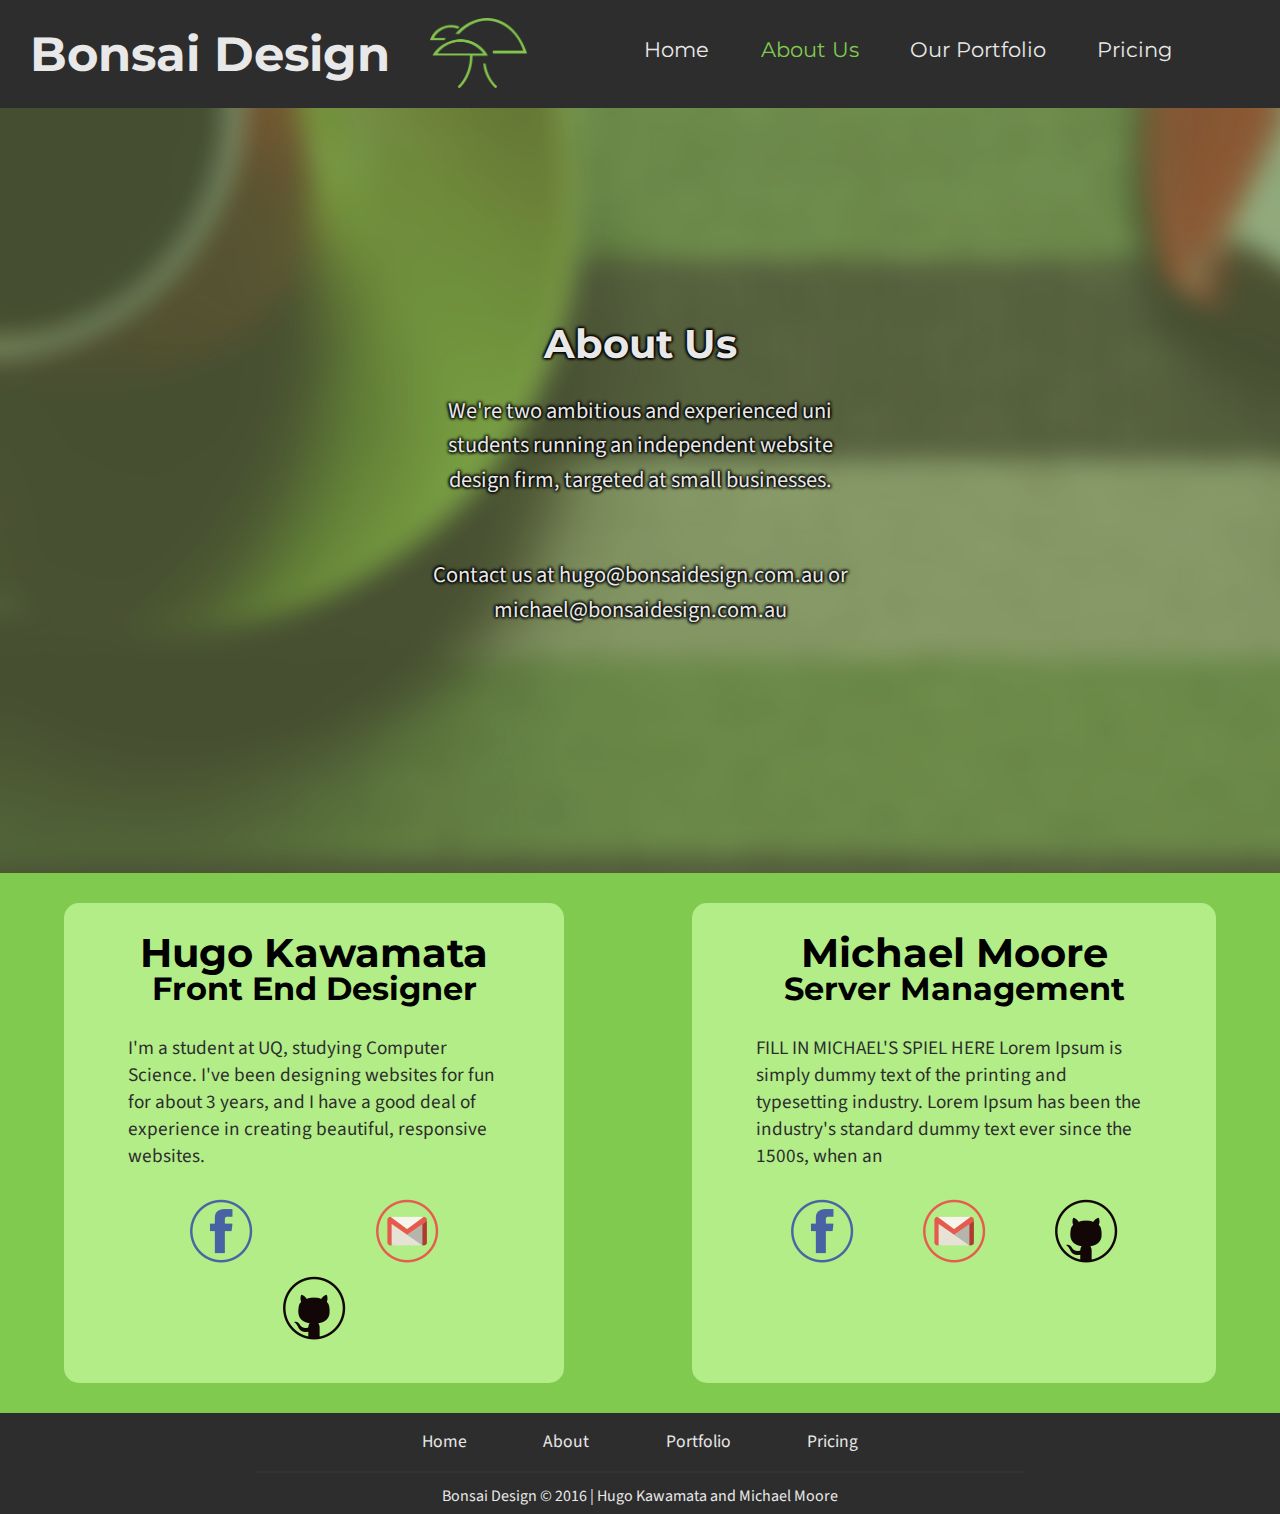
==== about-us.html @ 7cdf1235 "About Us page" ====
<!DOCTYPE html>
<html lang="en">
<head>
    <meta charset="utf-8">
    <meta name="viewport" content="width=device-width" />
    <meta name="description" content="Grow your local business and increase customer reach with a strong social media presence and mobile-friendly website.">
    <title>About Us | Bonsai Design</title>
    
    <link rel="stylesheet" href="css/reset.css">
    <link rel="icon" href="favicon.ico" type="image/x-icon">
    <link rel="stylesheet" media="screen" href="css/bonsai-style.css">
    <link href="https://fonts.googleapis.com/css?family=Lato|Montserrat|Open+Sans|Raleway|Source+Sans+Pro" rel="stylesheet">
    
    <script type="text/javascript" src="js/jquery-3.1.1.min.js"></script>
    <script type="text/javascript" src="js/script.js"></script>
 
</head>
<body>
    <div id="body-container">
        <header id="page-head">
            <h1 id="page-title">Bonsai Design</h1>
            <div id="logo">
                <a href="index.html">
                    <img class="head-logo" src="resources/images/bonsai-green-medium.png" alt="Bonsai Design Logo">
                </a>
            </div>
            <nav>
                <ul id="navbar">
                    <li>
                        <a href="index.html"><div>Home</div></a>
                        <div class="nav-under"></div>
                    </li>
                    <li>
                        <a class="active" href="about-us.html"><div>About Us</div></a>
                        <div class="nav-under"></div>
                    </li>
                    <li>
                        <a href="portfolio.html"><div>Our Portfolio</div></a>
                        <div class="nav-under"></div>
                    </li>
                    <li>
                        <a href="pricing.html"><div>Pricing</div></a>
                        <div class="nav-under"></div>
                    </li>
                </ul>
            </nav>
        </header>
        <div id="covertron" class="about-covertron">
            <div id="covertron-filter">
                <div id="covertron-text">
                    <h2>About Us</h2>
                    <h4>We're two ambitious and experienced uni students running an independent website design firm, targeted at small businesses.</h4>
                    <h4>Contact us at hugo@bonsaidesign.com.au or michael@bonsaidesign.com.au</h4>
                </div>
            </div>
        </div>
        <div id="main-body">
            <div class="profile-wrapper">
                <div class="profile">
                    <h2>Hugo Kawamata</h2>
                    <h3>Front End Designer</h3>
                    <p>I'm a student at UQ, studying Computer Science. I've been designing websites
                    for fun for about 3 years, and I have a good deal of experience in creating beautiful, 
                    responsive websites.</p>
                    <div class="icon-container">
                        <a href="https://www.facebook.com/hugo.kawamata">
                            <img src="resources/images/icon-fb.png" alt="Contact me directly on Facebook" />
                        </a>
                        <a href="mailto:hugo@bonsaidesign.com.au" >
                            <img src="resources/images/icon-gmail.png" alt="Email me at my Bonsai Design email address for business proposals" />
                        </a>
                        <a href="https://github.com/HugoKawamata">
                            <img src="resources/images/icon-github.png" alt="Check out my GitHub account to see my previous projects" />
                        </a>
                    </div>
                </div>
                <div class="profile">
                    <h2>Michael Moore</h2>
                    <h3>Server Management</h3>
                    <p>FILL IN MICHAEL'S SPIEL HERE Lorem Ipsum is simply dummy text of the printing and typesetting 
                    industry. Lorem Ipsum has been the industry's standard dummy text ever since the 1500s, when an 
                    </p>
                    <div class="icon-container">
                        <a href="https://www.facebook.com/michael.moore.7330">
                            <img src="resources/images/icon-fb.png" alt="Contact me directly on Facebook" />
                        </a>
                        <a href="mailto:michael@bonsaidesign.com.au" >
                            <img src="resources/images/icon-gmail.png" alt="Email me at my Bonsai Design email address for business proposals" />
                        </a>
                        <a href="https://github.com/michael1997">
                            <img src="resources/images/icon-github.png" alt="Check out my GitHub account to see my previous projects" />
                        </a>
                    </div>
                </div>
            </div>
        </div>
        <footer id="page-foot">
            <div id="footer-links">
                <ul>
                    <a href="bonsai-design.html"><li>Home</li></a>
                    <a href="bonsai-design.html"><li>About</li></a>
                    <a href="bonsai-portfolio.html"><li>Portfolio</li></a>
                    <a href="bonsai-pricing.html"><li>Pricing</li></a>
                </ul>
            </div>
            <div class="underline"></div>
            <div id="footer-co">
                Bonsai Design © 2016 | Hugo Kawamata and Michael Moore
            </div>
        </footer>
    </div>
</body>

</html>
---- css/bonsai-style.css ----
/* Variables and Mixins */
/* Variables */
/* Mixins */
/* Keyframes */
@keyframes fadein {
  0% {
    opacity: 0;
    text-shadow: none; }
  100% {
    opacity: 1;
    text-shadow: -1px -1px 3px #000, 1px -1px 3px #000, -1px 1px 3px #000, 1px 1px 3px #000; } }
/* Element specific */
body {
  font-family: "Source Sans Pro", sans-serif;
  color: #2D2D2D;
  background-color: #80CA50; }

h1, h2, h3 {
  font-family: "Montserrat";
  font-weight: bold;
  color: #000000;
  text-align: center; }

h1 {
  font-size: 3em;
  padding: 30px; }

h2 {
  font-size: 2.5em; }

h3 {
  font-size: 2em; }

@media (max-width: 639px) {
  h1 {
    font-size: 2.5em; }

  h2 {
    font-size: 2em; }

  h3 {
    font-size: 1.6em; } }
a {
  text-decoration: none;
  color: #FBA100; }

a:visited {
  color: #C06014; }

.underline {
  height: 2px;
  background-color: #333;
  width: 60%;
  margin: auto;
  margin-top: 10px;
  margin-bottom: 15px; }

/* Covertron */
#covertron {
  height: 85vh;
  width: 100%;
  background-image: url(../resources/images/covertronblur.jpg);
  margin-bottom: 30px; }
  #covertron #covertron-filter {
    height: 85vh;
    width: 100%;
    background-color: rgba(71, 128, 30, 0.4);
    display: flex; }
  @media (max-width: 639px) {
    #covertron #covertron-text {
      margin: 20% 0;
      text-shadow: -1px -1px 3px #000, 1px -1px 3px #000, -1px 1px 3px #000, 1px 1px 3px #000; }
      #covertron #covertron-text p {
        display: none; }
      #covertron #covertron-text h1, #covertron #covertron-text h2, #covertron #covertron-text h4 {
        color: #E8E8E8;
        animation-name: fadein;
        animation-duration: 2s; }
      #covertron #covertron-text h4 {
        font-size: 1.4em;
        line-height: 1.55em;
        text-align: center;
        padding: 30px 5%; } }
  @media (min-width: 640px) {
    #covertron #covertron-text {
      margin: auto;
      align-self: center;
      animation-name: fadein;
      animation-duration: 2s;
      width: 50%;
      color: #E8E8E8;
      text-shadow: -1px -1px 3px #000, 1px -1px 3px #000, -1px 1px 3px #000, 1px 1px 3px #000; }
      #covertron #covertron-text p, #covertron #covertron-text h4 {
        font-size: 1.4em;
        line-height: 1.55em;
        text-align: center;
        padding: 30px 5%;
        margin: 0 10%;
        animation-name: fadein;
        animation-duration: 2s; }
      #covertron #covertron-text h1, #covertron #covertron-text h2 {
        color: #E8E8E8;
        animation-name: fadein;
        animation-duration: 2s; } }

/* Main body */
.nav-under {
  width: 0px;
  height: 2px;
  background-color: #80CA50;
  margin: auto;
  margin-top: 5px; }

@media (max-width: 639px) {
  .nav-under {
    display: none; } }
#page-head {
  font-family: "Montserrat", sans-serif;
  color: #FFF;
  background-color: #2D2D2D;
  display: flex; }
  #page-head #page-title {
    color: #E8E8E8; }
  @media (max-width: 639px) {
    #page-head #page-title {
      display: none; } }
  #page-head #logo {
    margin: auto;
    padding: 0 10px; }
  #page-head .head-logo {
    margin: auto;
    align-self: center;
    height: 70px; }
  #page-head nav {
    flex-grow: 1;
    font-size: 1.3em;
    padding: 10px;
    display: flex;
    align-items: center;
    justify-content: space-around; }
    #page-head nav #navbar {
      flex-grow: 1;
      margin: 0px 10%;
      display: flex;
      flex-wrap: wrap;
      justify-content: space-around; }
      #page-head nav #navbar li {
        padding: 0 10px; }
      #page-head nav #navbar a {
        color: #E8E8E8;
        width: auto; }
      #page-head nav #navbar li:hover > .nav-under {
        transition: width 0.5s;
        width: 100%; }
      @media (max-width: 639px) {
        #page-head nav #navbar li:hover > .nav-under {
          display: none; }
        #page-head nav #navbar li {
          padding-bottom: 10px; } }
      #page-head nav #navbar .active {
        color: #80CA50; }

#main-body p {
  padding: 30px 0px;
  font-size: 1.2em;
  line-height: 1.4em; }
#main-body .info-cont {
  margin: 0px;
  display: flex;
  border-radius: 15px;
  background-color: #B2ED87;
  padding: 4%;
  margin-bottom: 30px; }
  #main-body .info-cont .info-cont-text {
    padding: 0px 5%;
    width: 70%; }
    #main-body .info-cont .info-cont-text p {
      line-height: 1.4em; }
  #main-body .info-cont .info-cont-img {
    width: 20%;
    display: flex; }
    #main-body .info-cont .info-cont-img img {
      width: 100%;
      align-self: center; }
@media (min-width: 640px) {
  #main-body .info-cont {
    margin: 0 20%;
    margin-bottom: 30px; } }
@media (max-width: 639px) {
  #main-body .info-cont {
    padding: 4% 0; }
    #main-body .info-cont .info-cont-text {
      width: 100%; }
    #main-body .info-cont .info-cont-img {
      width: 50%;
      margin: auto; }
  #main-body .slide-right {
    flex-wrap: wrap; }
  #main-body .slide-left {
    flex-wrap: wrap-reverse; } }
#main-body .profile-wrapper {
  display: flex; }
  #main-body .profile-wrapper .profile {
    flex-grow: 1;
    padding: 30px 5%;
    margin: 0 5%;
    margin-bottom: 30px;
    border-radius: 15px;
    background-color: #B2ED87; }
    #main-body .profile-wrapper .profile .icon-container {
      display: flex;
      flex-wrap: wrap;
      justify-content: space-around; }
      #main-body .profile-wrapper .profile .icon-container a {
        text-align: center;
        padding-bottom: 10px; }
      #main-body .profile-wrapper .profile .icon-container img {
        width: 50%; }
@media (max-width: 639px) {
  #main-body .profile-wrapper {
    flex-wrap: wrap; } }

#page-foot {
  background-color: #2D2D2D; }
  #page-foot #footer-links ul {
    padding: 20px 30% 10px 30%;
    list-style: none;
    display: flex;
    justify-content: space-around; }
    #page-foot #footer-links ul li {
      padding: 0 5px; }
    #page-foot #footer-links ul a {
      color: #E8E8E8;
      font-size: 1.1em; }
  #page-foot #footer-co {
    color: #E8E8E8;
    text-align: center;
    padding-bottom: 10px; }

/*# sourceMappingURL=bonsai-style.css.map */
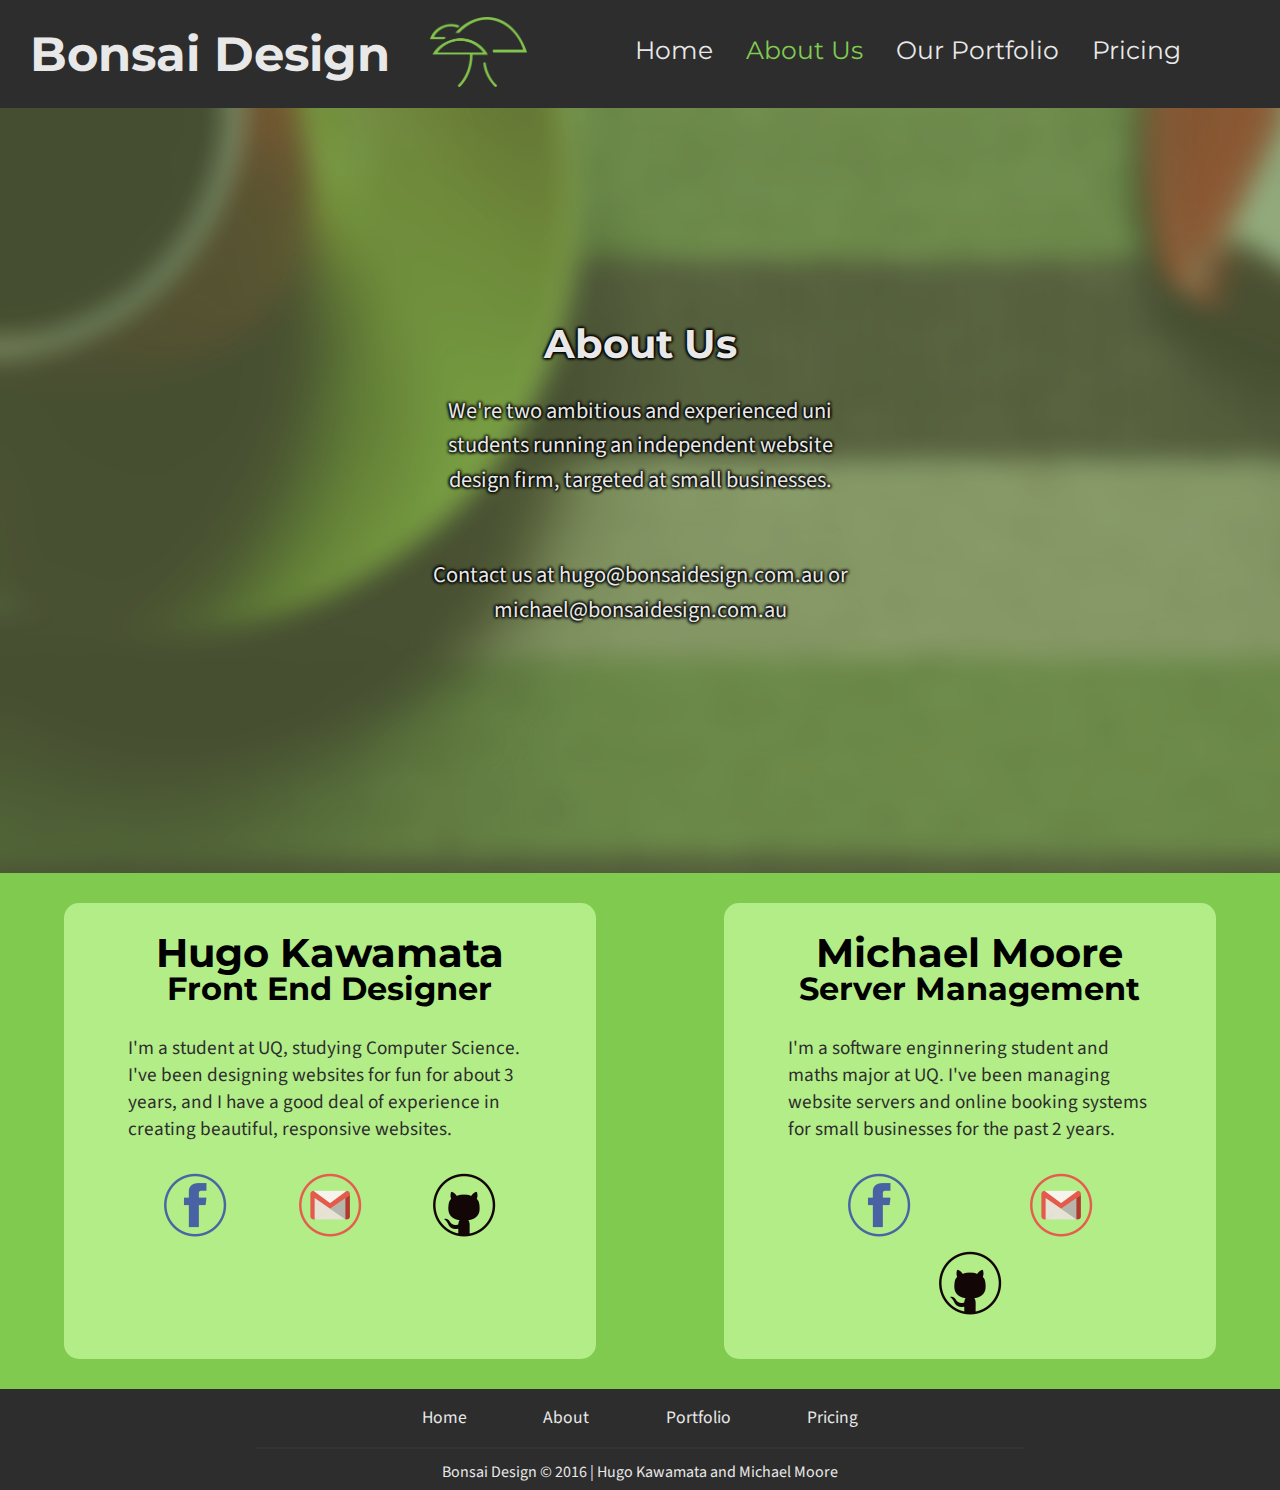
==== commit 772f4b78: "wrote some content and personal bio, need a dot point section on what our websites have -seo etc" ====
--- a/about-us.html
+++ b/about-us.html
@@ -77,8 +77,7 @@
                 <div class="profile">
                     <h2>Michael Moore</h2>
                     <h3>Server Management</h3>
-                    <p>FILL IN MICHAEL'S SPIEL HERE Lorem Ipsum is simply dummy text of the printing and typesetting 
-                    industry. Lorem Ipsum has been the industry's standard dummy text ever since the 1500s, when an 
+                    <p>I'm a software enginnering student and maths major at UQ. I've been managing website servers and online booking systems for small businesses for the past 2 years.
                     </p>
                     <div class="icon-container">
                         <a href="https://www.facebook.com/michael.moore.7330">
--- a/css/bonsai-style.css
+++ b/css/bonsai-style.css
@@ -42,6 +42,7 @@
     font-size: 1.6em; } }
 a {
   text-decoration: none;
+  font-size: 1.2em;
   color: #FBA100; }
 
 a:visited {
@@ -182,6 +183,19 @@
     #main-body .info-cont .info-cont-img img {
       width: 100%;
       align-self: center; }
+#main-body .portfolio-item {
+  flex-wrap: wrap;
+  text-align: center;
+  justify-content: center; }
+  #main-body .portfolio-item p {
+    text-align: center; }
+  #main-body .portfolio-item .portfolio-link {
+    width: 100%; }
+    #main-body .portfolio-item .portfolio-link img {
+      margin-top: 10px;
+      width: 100%; }
+  #main-body .portfolio-item .pf-text-link {
+    text-align: center; }
 @media (min-width: 640px) {
   #main-body .info-cont {
     margin: 0 20%;
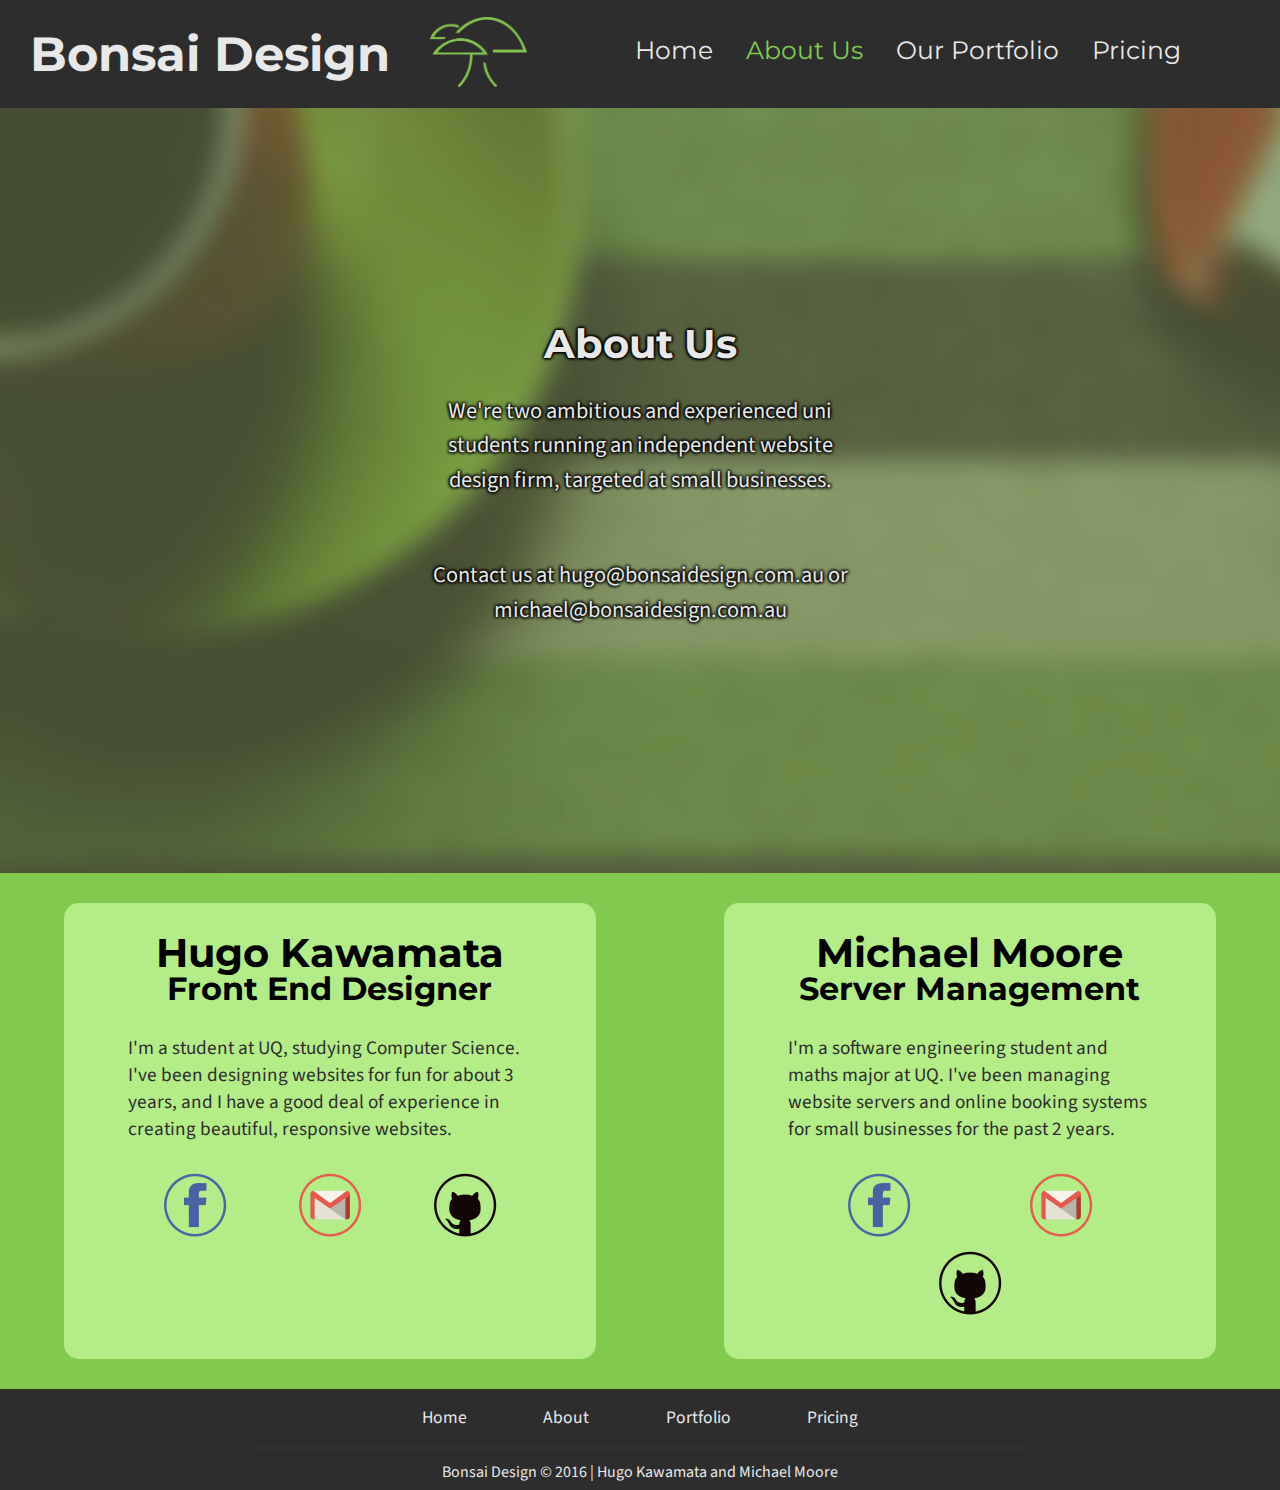
==== commit d9f7f610: "fixed some typos" ====
--- a/about-us.html
+++ b/about-us.html
@@ -77,7 +77,7 @@
                 <div class="profile">
                     <h2>Michael Moore</h2>
                     <h3>Server Management</h3>
-                    <p>I'm a software enginnering student and maths major at UQ. I've been managing website servers and online booking systems for small businesses for the past 2 years.
+                    <p>I'm a software engineering student and maths major at UQ. I've been managing website servers and online booking systems for small businesses for the past 2 years.
                     </p>
                     <div class="icon-container">
                         <a href="https://www.facebook.com/michael.moore.7330">
@@ -96,10 +96,10 @@
         <footer id="page-foot">
             <div id="footer-links">
                 <ul>
-                    <a href="bonsai-design.html"><li>Home</li></a>
-                    <a href="bonsai-design.html"><li>About</li></a>
-                    <a href="bonsai-portfolio.html"><li>Portfolio</li></a>
-                    <a href="bonsai-pricing.html"><li>Pricing</li></a>
+                    <a href="index.html"><li>Home</li></a>
+                    <a href="about-us.html"><li>About</li></a>
+                    <a href="portfolio.html"><li>Portfolio</li></a>
+                    <a href="pricing.html"><li>Pricing</li></a>
                 </ul>
             </div>
             <div class="underline"></div>
@@ -110,4 +110,4 @@
     </div>
 </body>
 
-</html>+</html>
--- a/css/bonsai-style.css
+++ b/css/bonsai-style.css
@@ -158,6 +158,8 @@
           display: none; }
         #page-head nav #navbar li {
           padding-bottom: 10px; } }
+      #page-head nav #navbar li a div {
+        text-align: center; }
       #page-head nav #navbar .active {
         color: #80CA50; }
 
@@ -165,6 +167,53 @@
   padding: 30px 0px;
   font-size: 1.2em;
   line-height: 1.4em; }
+#main-body .pricing-cont-text {
+  padding: 0px 5%;
+  width: 100%; }
+  #main-body .pricing-cont-text .pricing-table {
+    display: flex;
+    flex-wrap: wrap;
+    align-content: center;
+    justify-content: space-around;
+    width: 100%; }
+    #main-body .pricing-cont-text .pricing-table .pricing-column {
+      border-radius: 10px;
+      border-style: solid;
+      border-color: #2D2D2D;
+      border-width: 4px;
+      background-color: #B2ED87;
+      padding-bottom: 30px; }
+      #main-body .pricing-cont-text .pricing-table .pricing-column .pricing-row {
+        font-size: 1.3em;
+        padding: 10px 10px;
+        text-align: center; }
+      #main-body .pricing-cont-text .pricing-table .pricing-column .col-head {
+        border-radius: 10px;
+        font-size: 4em;
+        font-weight: 900; }
+      #main-body .pricing-cont-text .pricing-table .pricing-column .fine-print {
+        font-size: 0.5em; }
+      #main-body .pricing-cont-text .pricing-table .pricing-column form {
+        display: flex;
+        justify-content: space-around; }
+      #main-body .pricing-cont-text .pricing-table .pricing-column .stripe-button-el {
+        text-align: center;
+        margin: auto; }
+      #main-body .pricing-cont-text .pricing-table .pricing-column .stripe-button-el span {
+        text-align: center;
+        margin: auto; }
+  @media (min-width: 640px) {
+    #main-body .pricing-cont-text .pricing-column {
+      width: 27%; } }
+  @media (max-width: 639px) {
+    #main-body .pricing-cont-text .pricing-column {
+      width: 100%;
+      margin-bottom: 10px; } }
+#main-body .pricing-cont {
+  display: flex;
+  border-radius: 15px;
+  padding: 4%;
+  margin: 0px 5%; }
 #main-body .info-cont {
   margin: 0px;
   display: flex;
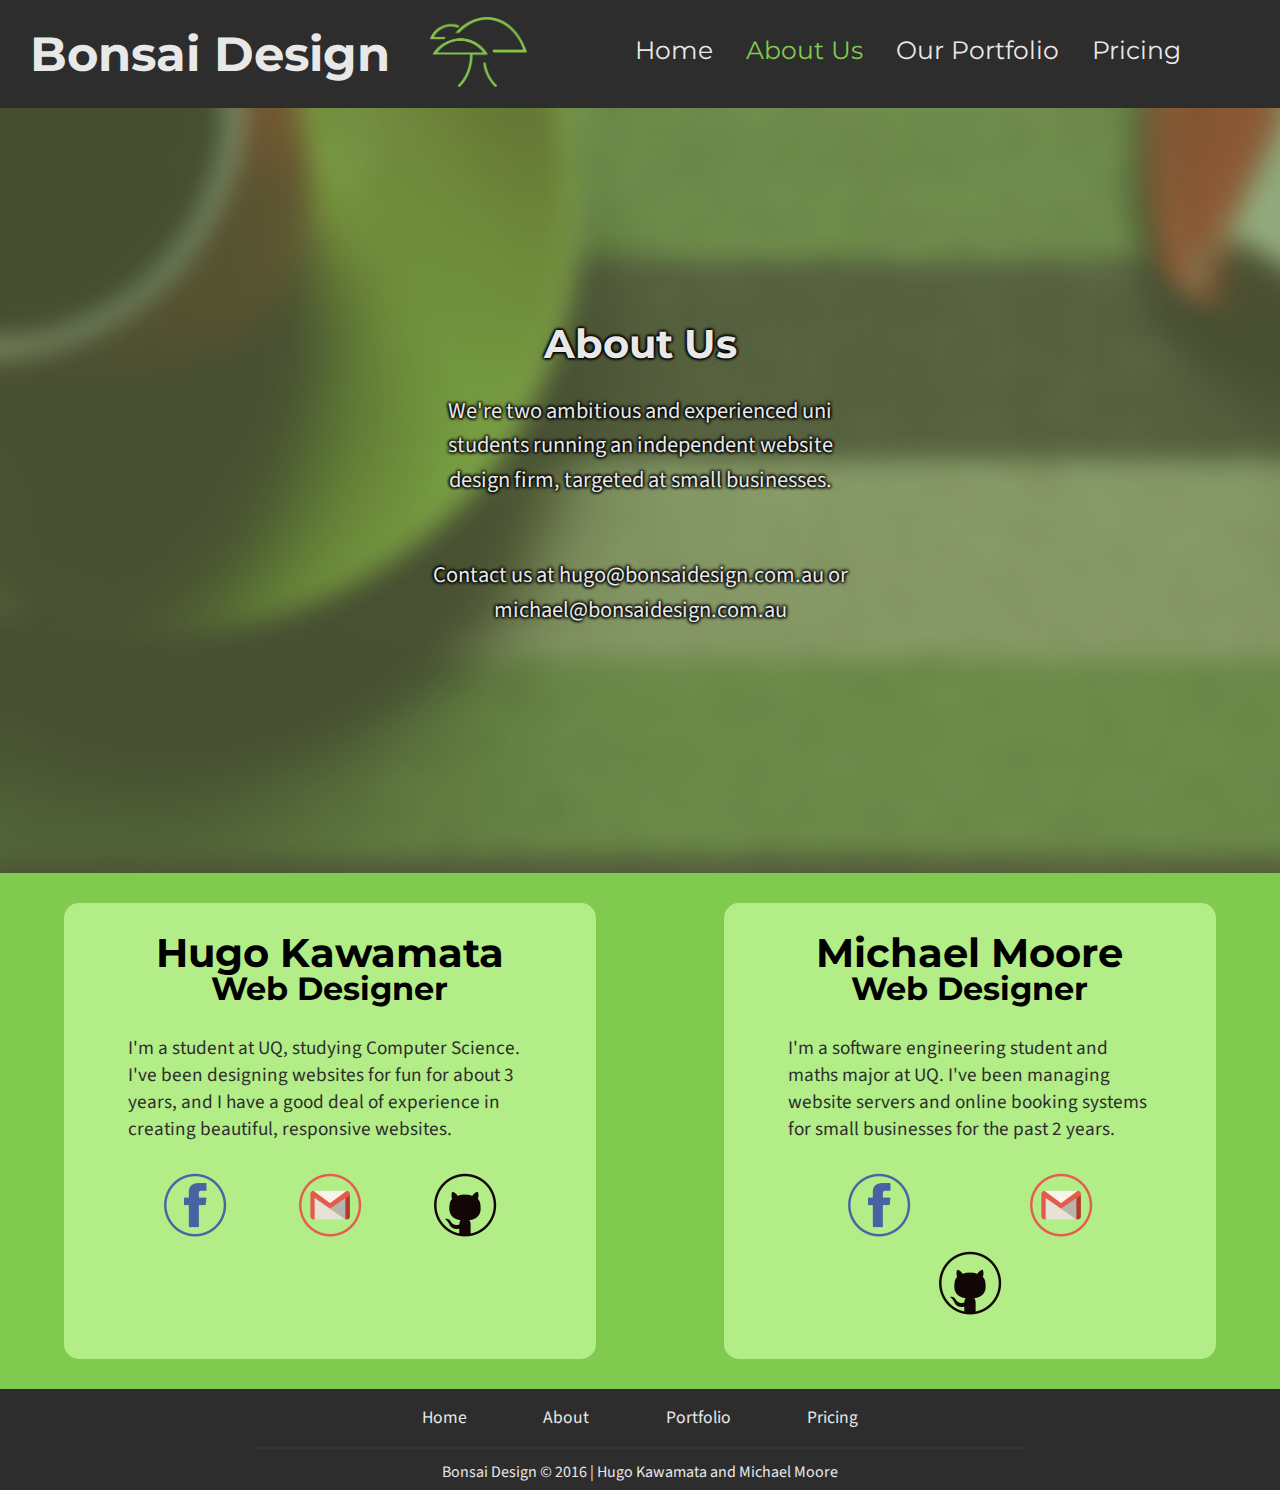
==== commit d804388e: "removed some jargon from about us" ====
--- a/about-us.html
+++ b/about-us.html
@@ -58,7 +58,7 @@
             <div class="profile-wrapper">
                 <div class="profile">
                     <h2>Hugo Kawamata</h2>
-                    <h3>Front End Designer</h3>
+                    <h3>Web Designer</h3>
                     <p>I'm a student at UQ, studying Computer Science. I've been designing websites
                     for fun for about 3 years, and I have a good deal of experience in creating beautiful, 
                     responsive websites.</p>
@@ -76,7 +76,7 @@
                 </div>
                 <div class="profile">
                     <h2>Michael Moore</h2>
-                    <h3>Server Management</h3>
+                    <h3>Web Designer</h3>
                     <p>I'm a software engineering student and maths major at UQ. I've been managing website servers and online booking systems for small businesses for the past 2 years.
                     </p>
                     <div class="icon-container">
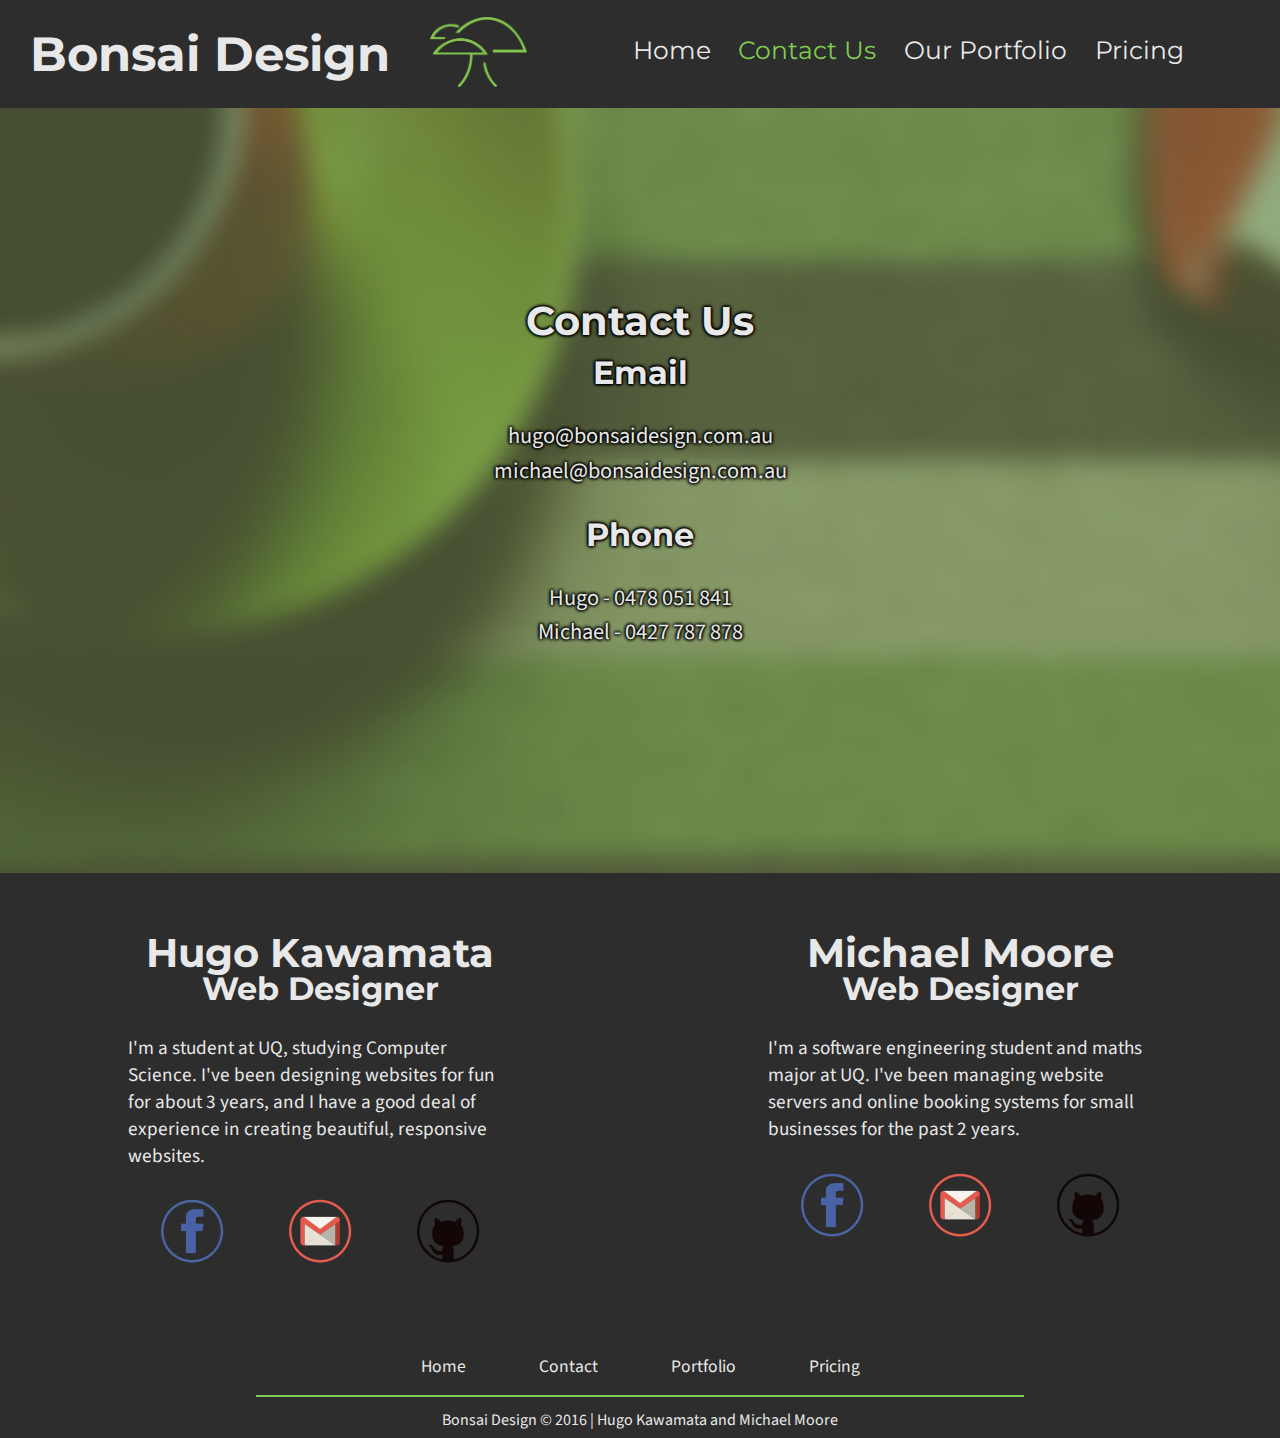
==== commit 783a3fe5: "Various alignment fixes and Contact changes" ====
--- a/about-us.html
+++ b/about-us.html
@@ -31,7 +31,7 @@
                         <div class="nav-under"></div>
                     </li>
                     <li>
-                        <a class="active" href="about-us.html"><div>About Us</div></a>
+                        <a class="active" href="about-us.html"><div>Contact Us</div></a>
                         <div class="nav-under"></div>
                     </li>
                     <li>
@@ -48,9 +48,13 @@
         <div id="covertron" class="about-covertron">
             <div id="covertron-filter">
                 <div id="covertron-text">
-                    <h2>About Us</h2>
-                    <h4>We're two ambitious and experienced uni students running an independent website design firm, targeted at small businesses.</h4>
-                    <h4>Contact us at hugo@bonsaidesign.com.au or michael@bonsaidesign.com.au</h4>
+                    <h2>Contact Us</h2>
+                    <br/>
+<!--                    <h4>We're two ambitious and experienced uni students running an independent website design firm, targeted at small businesses.</h4>-->
+                    <h3>Email</h3>
+                    <h4>hugo@bonsaidesign.com.au<br/>michael@bonsaidesign.com.au</h4>
+                    <h3>Phone</h3>
+                    <h4>Hugo - 0478 051 841<br/>Michael - 0427 787 878</h4>
                 </div>
             </div>
         </div>
@@ -97,7 +101,7 @@
             <div id="footer-links">
                 <ul>
                     <a href="index.html"><li>Home</li></a>
-                    <a href="about-us.html"><li>About</li></a>
+                    <a href="about-us.html"><li>Contact</li></a>
                     <a href="portfolio.html"><li>Portfolio</li></a>
                     <a href="pricing.html"><li>Pricing</li></a>
                 </ul>
--- a/css/bonsai-style.css
+++ b/css/bonsai-style.css
@@ -12,13 +12,13 @@
 /* Element specific */
 body {
   font-family: "Source Sans Pro", sans-serif;
-  color: #2D2D2D;
-  background-color: #80CA50; }
+  color: #E8E8E8;
+  background-color: #2D2D2D; }
 
 h1, h2, h3 {
   font-family: "Montserrat";
   font-weight: bold;
-  color: #000000;
+  color: #E8E8E8;
   text-align: center; }
 
 h1 {
@@ -50,7 +50,7 @@
 
 .underline {
   height: 2px;
-  background-color: #333;
+  background-color: #80CA50;
   width: 60%;
   margin: auto;
   margin-top: 10px;
@@ -70,6 +70,7 @@
   @media (max-width: 639px) {
     #covertron #covertron-text {
       margin: 20% 0;
+      width: 100%;
       text-shadow: -1px -1px 3px #000, 1px -1px 3px #000, -1px 1px 3px #000, 1px 1px 3px #000; }
       #covertron #covertron-text p {
         display: none; }
@@ -103,7 +104,28 @@
         color: #E8E8E8;
         animation-name: fadein;
         animation-duration: 2s; } }
-
+  @media (max-height: 459px) {
+    #covertron #covertron-text {
+      margin: 20% 0;
+      width: 100%;
+      text-shadow: -1px -1px 3px #000, 1px -1px 3px #000, -1px 1px 3px #000, 1px 1px 3px #000; }
+      #covertron #covertron-text p {
+        display: none; }
+      #covertron #covertron-text h1, #covertron #covertron-text h2, #covertron #covertron-text h4 {
+        color: #E8E8E8;
+        animation-name: fadein;
+        animation-duration: 2s; }
+      #covertron #covertron-text h4 {
+        font-size: 1.4em;
+        line-height: 1.55em;
+        text-align: center;
+        padding: 30px 5%; } }
+
+@media (max-height: 459px) {
+  #covertron {
+    height: 150vh; }
+    #covertron #covertron-filter {
+      height: 150vh; } }
 /* Main body */
 .nav-under {
   width: 0px;
@@ -181,7 +203,7 @@
       border-style: solid;
       border-color: #2D2D2D;
       border-width: 4px;
-      background-color: #B2ED87;
+      background-color: #2d2d2d;
       padding-bottom: 30px; }
       #main-body .pricing-cont-text .pricing-table .pricing-column .pricing-row {
         font-size: 1.3em;
@@ -190,7 +212,8 @@
       #main-body .pricing-cont-text .pricing-table .pricing-column .col-head {
         border-radius: 10px;
         font-size: 4em;
-        font-weight: 900; }
+        font-weight: 900;
+        color: #80CA50; }
       #main-body .pricing-cont-text .pricing-table .pricing-column .fine-print {
         font-size: 0.5em; }
       #main-body .pricing-cont-text .pricing-table .pricing-column form {
@@ -208,6 +231,10 @@
   @media (max-width: 639px) {
     #main-body .pricing-cont-text .pricing-column {
       width: 100%;
+      margin-bottom: 10px; } }
+  @media (max-height: 459px) {
+    #main-body .pricing-cont-text .pricing-column {
+      width: 80%;
       margin-bottom: 10px; } }
 #main-body .pricing-cont {
   display: flex;
@@ -218,7 +245,7 @@
   margin: 0px;
   display: flex;
   border-radius: 15px;
-  background-color: #B2ED87;
+  background-color: #2d2d2d;
   padding: 4%;
   margin-bottom: 30px; }
   #main-body .info-cont .info-cont-text {
@@ -237,7 +264,8 @@
   text-align: center;
   justify-content: center; }
   #main-body .portfolio-item p {
-    text-align: center; }
+    text-align: center;
+    width: 100%; }
   #main-body .portfolio-item .portfolio-link {
     width: 100%; }
     #main-body .portfolio-item .portfolio-link img {
@@ -264,12 +292,11 @@
 #main-body .profile-wrapper {
   display: flex; }
   #main-body .profile-wrapper .profile {
-    flex-grow: 1;
     padding: 30px 5%;
     margin: 0 5%;
     margin-bottom: 30px;
     border-radius: 15px;
-    background-color: #B2ED87; }
+    background-color: #2d2d2d; }
     #main-body .profile-wrapper .profile .icon-container {
       display: flex;
       flex-wrap: wrap;
@@ -279,6 +306,9 @@
         padding-bottom: 10px; }
       #main-body .profile-wrapper .profile .icon-container img {
         width: 50%; }
+  @media (min-width: 640px) {
+    #main-body .profile-wrapper .profile {
+      width: 50%; } }
 @media (max-width: 639px) {
   #main-body .profile-wrapper {
     flex-wrap: wrap; } }
